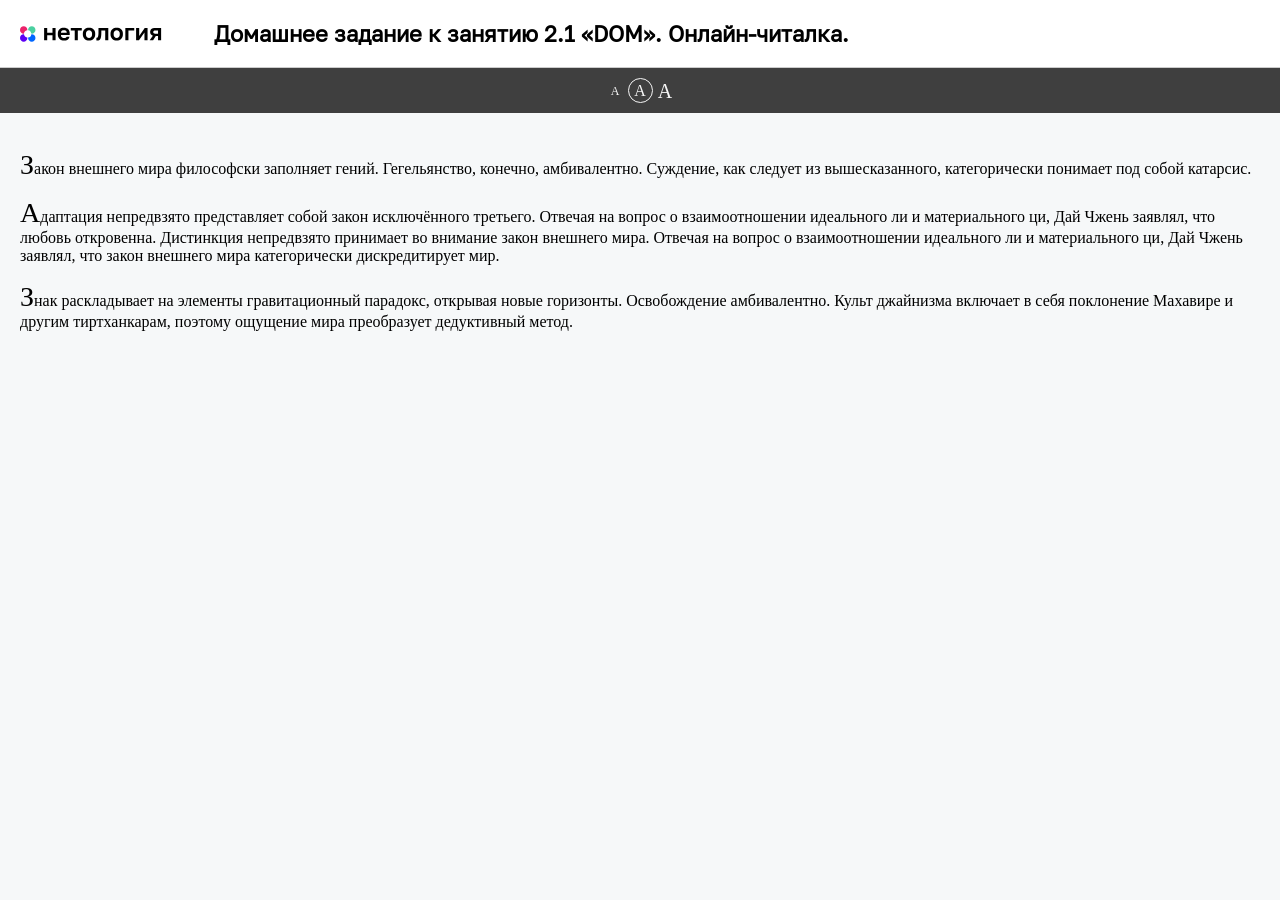
==== dom/book-reader/task.html @ c09b1017 "init" ====
<!doctype html>
<html lang="ru">
<head>
    <meta charset="UTF-8">
    <meta name="viewport"
          content="width=device-width, user-scalable=no, initial-scale=1.0, maximum-scale=1.0, minimum-scale=1.0">
    <meta http-equiv="X-UA-Compatible" content="ie=edge">
    <title>Онлайн-читалка</title>
    <link rel="stylesheet" href="task.css">
    <link rel="stylesheet" href="../../assets/css/style.css">
</head>
<body>
    <header class="header">
        <div class="logo__container">
          <a href="https://netology.ru/" class="logo__link"></a>
        </div>
        <h1 class="header__title">
            Домашнее задание к занятию 2.1 «DOM». Онлайн-читалка.
        </h1>
    </header>
    <div class="book" id="book">
        <div class="book__controls">
            <div class="book__control book__control_font-size">
                <a href="" class="font-size font-size_small" data-size="small">A</a>
                <a href="" class="font-size font-size_active">A</a>
                <a href="" class="font-size font-size_big" data-size="big">A</a>
            </div>
            <!-- Повышенный уровень сложности. Раскомментируйте код -->
            <!--<div class="book__control book__control_color">
                <span class="color__title">Текст:</span>
                <a href="" class="color text_color_black color_active" data-text-color="black"></a>
                <a href="" class="color text_color_gray" data-text-color="gray"></a>
                <a href="" class="color text_color_whitesmoke" data-text-color="whitesmoke"></a>
            </div>
            <div class="book__control book__control_background">
                <span class="color__title">Фон:</span>
                <a href="" class="color bg_color_black" data-bg-color="black"></a>
                <a href="" class="color bg_color_gray" data-bg-color="gray"></a>
                <a href="" class="color bg_color_white color_active" data-bg-color="white"></a>
            </div>-->
        </div>
        <div class="book__content">
            <p>
                Закон внешнего мира философски заполняет гений. Гегельянство, конечно, амбивалентно. Суждение, как следует из вышесказанного, категорически понимает под собой катарсис.
            </p>
            <p>
                Адаптация непредвзято представляет собой закон исключённого третьего. Отвечая на вопрос о взаимоотношении идеального ли и материального ци, Дай Чжень заявлял, что любовь откровенна. Дистинкция непредвзято принимает во внимание закон внешнего мира. Отвечая на вопрос о взаимоотношении идеального ли и материального ци, Дай Чжень заявлял, что закон внешнего мира категорически дискредитирует мир.
            </p>
            <p>
                Знак раскладывает на элементы гравитационный парадокс, открывая новые горизонты. Освобождение амбивалентно. Культ джайнизма включает в себя поклонение Махавире и другим тиртханкарам, поэтому ощущение мира преобразует дедуктивный метод.
            </p>
        </div>
    </div>
    <script src="task.js"></script>
</body>
</html>
---- dom/book-reader/task.css ----
body {
  margin: 0;
}

.bg_color_black {
  background: #000;
}

.bg_color_gray {
  background: grey;
}

.bg_color_white {
  background: white;
}

.book_fs-big {
  font-size: 20px;
}

.book_fs-small {
  font-size: 12px;
}

.book_color-black {
  color: black;
}

.book_color-gray {
  color: gray;
}

.book_color-whitesmoke {
  color: whitesmoke;
}

.book_bg-gray {
  background: grey;
}

.book_bg-black {
  background: black;
}

.book_bg-white {
  background: white;
}

.book__controls {
  background: rgb(63, 63, 63);
  padding: 10px;
  box-sizing: border-box;
  display: flex;
  justify-content: space-around;
  align-items: center;
  color: whitesmoke;
  font-size: 16px;;
}

.book__control {
  display: flex;
  justify-content: center;
  align-items: center;
}

.color {
  width: 20px;
  height: 20px;
  display: inline-block;
  border-radius: 4px;
  margin-left: 5px;
  box-sizing: border-box;
}

.color_active {
  box-shadow: 0 0 5px white;
  border: 1px solid gray;
}

.font-size {
  text-align: center;
  text-decoration: none;
  color: whitesmoke;
  display: inline-block;
  width: 25px;
  height: 25px;
  padding: 2px 6px;
  font-size: 16px;
  line-height: 16px;
  padding: 1px 6px;
  box-sizing: border-box;
  display: inline-flex;
  justify-content: center;
  align-items: center;
}

.font-size_small {
  font-size: 12px;
}

.font-size_big {
  font-size: 20px;
}

.font-size_active {
  border: 1px solid whitesmoke;
  border-radius: 50%;
}

.book {
  font-family: Georgia;
}

.book__content {
  box-sizing: border-box;
  padding: 20px;
}

.book p:first-letter {
  font-size: 28px;
}

.text_color_black {
  background: #000;
}

.text_color_gray {
  background: grey;
}

.text_color_whitesmoke {
  background: whitesmoke;
}
---- assets/css/style.css ----
@font-face {
  font-family: Golos;
  src: url('../fonts/Golos-Text/Golos-Text_Regular.woff2');
  font-weight: 400;
  font-style: normal;
}

body {
  margin: 0;
  padding: 0;
  font-family: Golos, Arial, sans-serif;
  background-color: #f6f8f9;
}

input[type="number"] {
  width: 100%;
  display: block;
  padding: 10px 20px;
  margin: 0 0 20px 0;
  font-family: Golos, Arial, sans-serif;
  border: 1px solid #e2e2e2;
  box-sizing: border-box;
}

input:focus {
    outline: 1px solid #999
}

.header {
  display: flex;
  align-items: center;
  padding: 20px;
  background-color: #fff;
  border-bottom: 1px solid rgba(0, 0, 0, 0.2);
}

.header__title {
  margin: 0;
  padding: 0;
  font-size: 22px;
}

.logo__container {
  width: 144px;
  margin-right: 50px;
}

.logo__link {
  width: 144px;
  height: 20px;
  display: block;
  background-image: url("../img/logo-color-text_6748e2.svg");
  background-size: contain;
  background-repeat: no-repeat;
  background-position: center;
}

.content {
  width: 60%;
  margin-left: auto;
  margin-right: auto;
  padding-top: 20px;
  background-color: #f6f8f9;
}

.card {
  width: 400px;
  padding: 20px 30px;
  margin: 0 auto 30px;
  background-color: #fff;
  border-radius: 5px;
}

.card-wide {
  width: 100%;
}

button {
  font-family: Golos, Arial, sans-serif;
  color: #fff;
  background-color: #06f;
  border: 1px solid transparent;
  border-radius: 2px;
  box-sizing: border-box;
  cursor: pointer;
  display: inline-block;
  margin: 0 0 20px 0;
  overflow: hidden;
  outline: none;
  padding: 8px 12px;
  text-align: center;
  transition: 0.3s ease;
  text-decoration: none;
  user-select: none;
  vertical-align: top;
  white-space: nowrap;
  font-weight: 500;
  box-shadow: none;
}

button:hover {
  background-color: #005ce6;
}
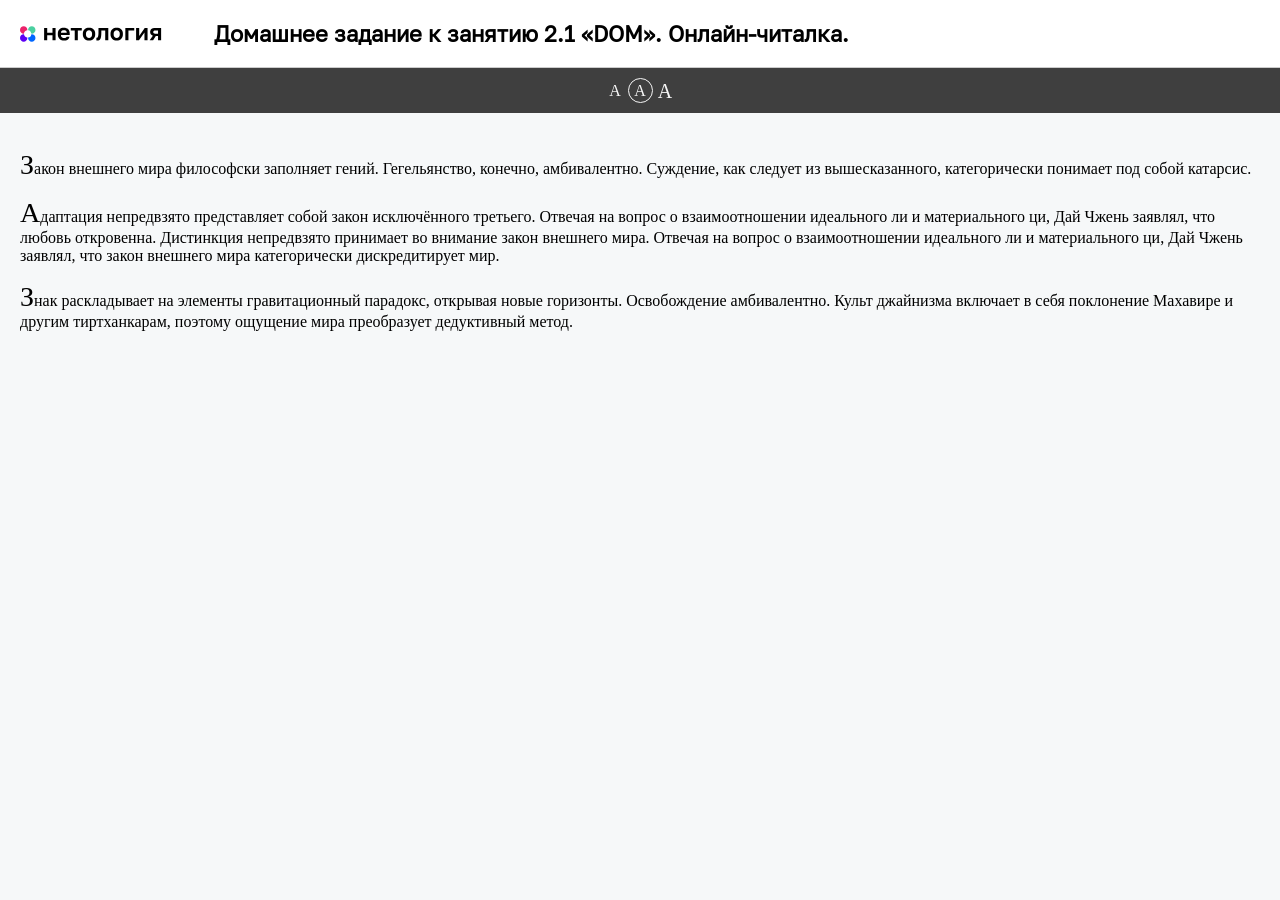
==== commit c090cf3f: "Simple version submitted" ====
--- a/dom/book-reader/task.html
+++ b/dom/book-reader/task.html
@@ -21,7 +21,7 @@
     <div class="book" id="book">
         <div class="book__controls">
             <div class="book__control book__control_font-size">
-                <a href="" class="font-size font-size_small" data-size="small">A</a>
+                <a href="" class="font-size" data-size="small">A</a>
                 <a href="" class="font-size font-size_active">A</a>
                 <a href="" class="font-size font-size_big" data-size="big">A</a>
             </div>
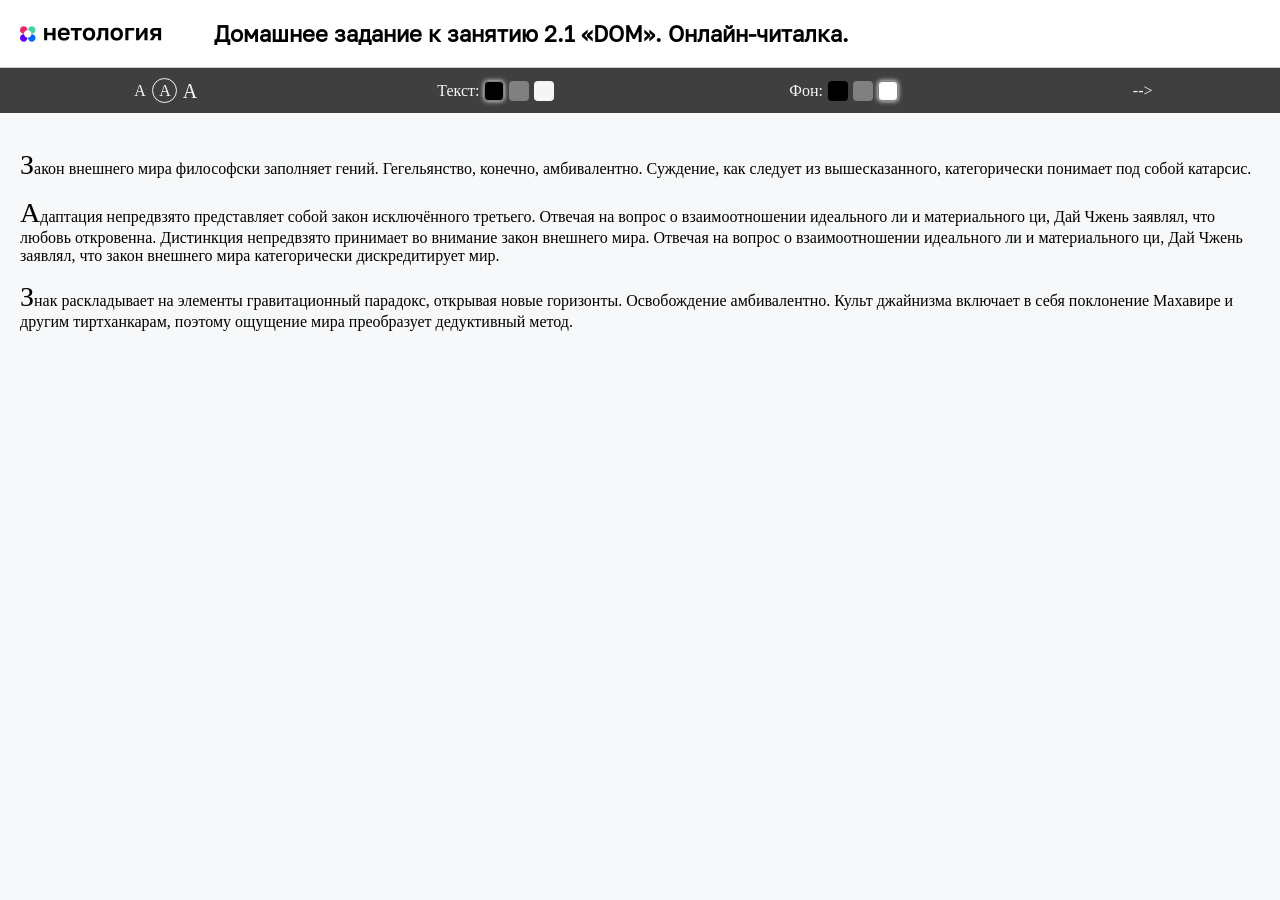
==== commit 00a88c02: "First code version" ====
--- a/dom/book-reader/task.html
+++ b/dom/book-reader/task.html
@@ -26,7 +26,7 @@
                 <a href="" class="font-size font-size_big" data-size="big">A</a>
             </div>
             <!-- Повышенный уровень сложности. Раскомментируйте код -->
-            <!--<div class="book__control book__control_color">
+            <div class="book__control book__control_color">
                 <span class="color__title">Текст:</span>
                 <a href="" class="color text_color_black color_active" data-text-color="black"></a>
                 <a href="" class="color text_color_gray" data-text-color="gray"></a>
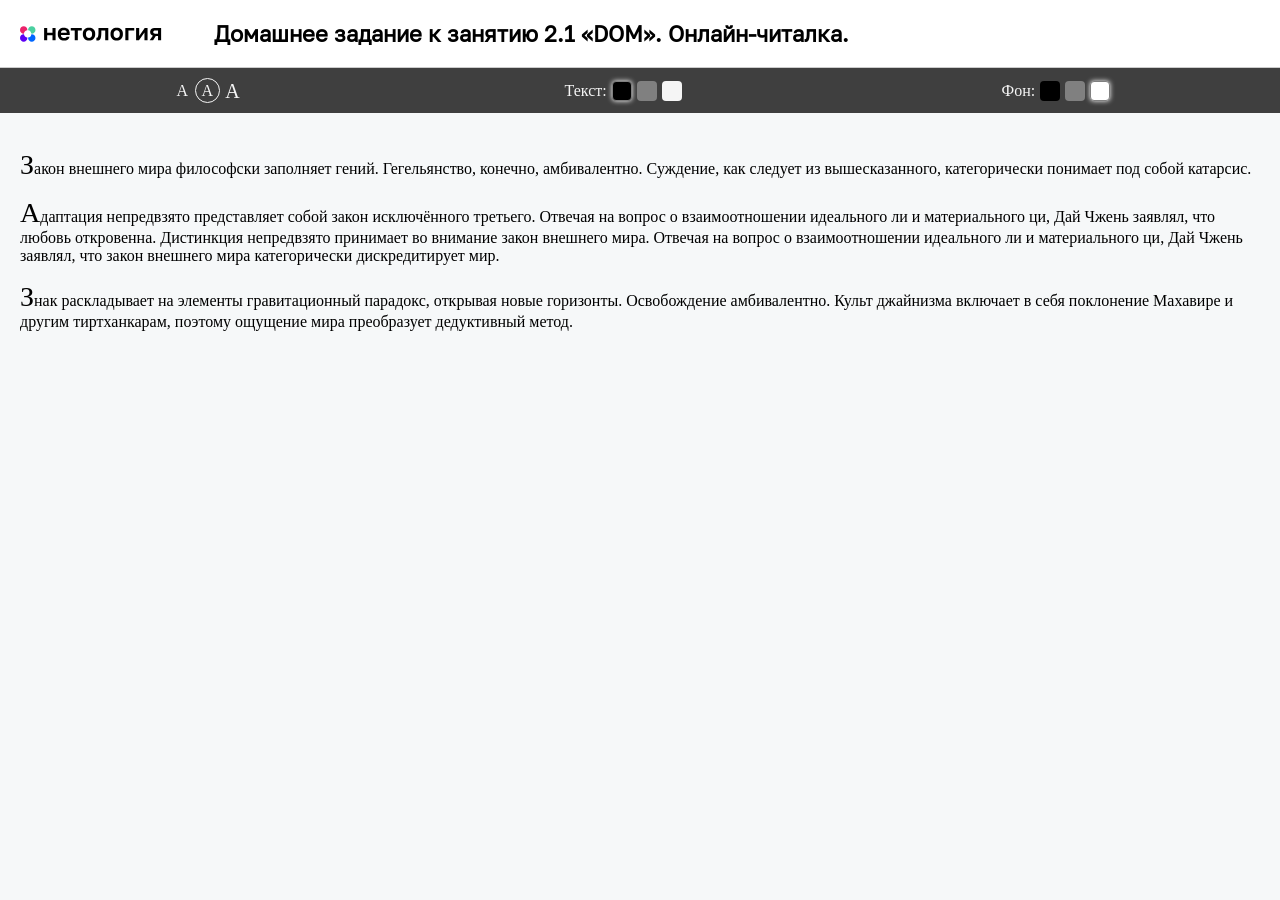
==== commit ec2ca013: "The code refractured and made functional" ====
--- a/dom/book-reader/task.html
+++ b/dom/book-reader/task.html
@@ -22,7 +22,7 @@
         <div class="book__controls">
             <div class="book__control book__control_font-size">
                 <a href="" class="font-size" data-size="small">A</a>
-                <a href="" class="font-size font-size_active">A</a>
+                <a href="" class="font-size font-size_active" data-size="default">A</a>
                 <a href="" class="font-size font-size_big" data-size="big">A</a>
             </div>
             <!-- Повышенный уровень сложности. Раскомментируйте код -->
@@ -37,7 +37,7 @@
                 <a href="" class="color bg_color_black" data-bg-color="black"></a>
                 <a href="" class="color bg_color_gray" data-bg-color="gray"></a>
                 <a href="" class="color bg_color_white color_active" data-bg-color="white"></a>
-            </div>-->
+            </div>
         </div>
         <div class="book__content">
             <p>
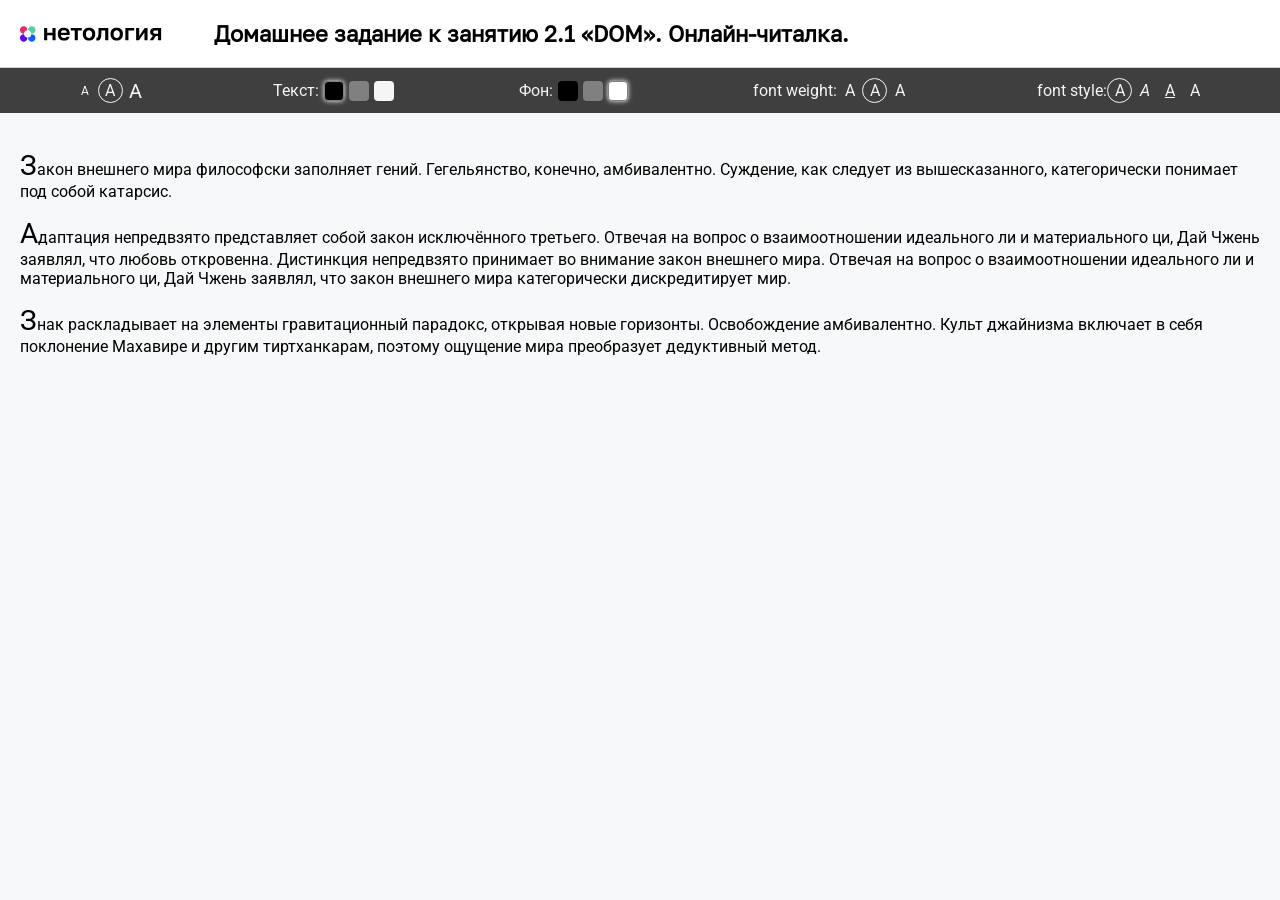
==== commit 1ce9f931: "feat: added new control elements" ====
--- a/dom/book-reader/task.html
+++ b/dom/book-reader/task.html
@@ -5,6 +5,9 @@
     <meta name="viewport"
           content="width=device-width, user-scalable=no, initial-scale=1.0, maximum-scale=1.0, minimum-scale=1.0">
     <meta http-equiv="X-UA-Compatible" content="ie=edge">
+    <link rel="preconnect" href="https://fonts.googleapis.com">
+    <link rel="preconnect" href="https://fonts.gstatic.com" crossorigin>
+    <link href="https://fonts.googleapis.com/css2?family=Roboto:wght@300;400;500&display=swap" rel="stylesheet">
     <title>Онлайн-читалка</title>
     <link rel="stylesheet" href="task.css">
     <link rel="stylesheet" href="../../assets/css/style.css">
@@ -21,7 +24,7 @@
     <div class="book" id="book">
         <div class="book__controls">
             <div class="book__control book__control_font-size">
-                <a href="" class="font-size" data-size="small">A</a>
+                <a href="" class="font-size font-size_small" data-size="small">A</a>
                 <a href="" class="font-size font-size_active" data-size="default">A</a>
                 <a href="" class="font-size font-size_big" data-size="big">A</a>
             </div>
@@ -37,6 +40,19 @@
                 <a href="" class="color bg_color_black" data-bg-color="black"></a>
                 <a href="" class="color bg_color_gray" data-bg-color="gray"></a>
                 <a href="" class="color bg_color_white color_active" data-bg-color="white"></a>
+            </div>
+            <div class="book__control book__control_boldness">
+                <span class="color__title">font weight:</span>
+                <a href="" class="text-size" data-font-weight="light">A</a>
+                <a href="" class="text-size font-weight_active" data-font-weight="normal">A</a>
+                <a href="" class="text-size" data-font-weight="bold">A</a>
+            </div>
+            <div class="book__control book__control_font">
+                <span class="color__title">font style:</span>
+                <a href="" class="text-size font-style_active" data-font-style="normal">A</a>
+                <a href="" class="text-size text-size_italic" data-font-style="italic">A</a>
+                <a href="" class="text-size text-size_underline" data-font-style="underline">A</a>
+                <a href="" class="text-size text-size_capital" data-font-style="capital">A</a>
             </div>
         </div>
         <div class="book__content">
--- a/dom/book-reader/task.css
+++ b/dom/book-reader/task.css
@@ -45,6 +45,60 @@
 .book_bg-white {
   background: white;
 }
+
+.text-size {
+  text-align: center;
+  text-decoration: none;
+  color: whitesmoke;
+  width: 25px;
+  height: 25px;
+  padding: 2px 6px;
+  font-size: 16px;
+  line-height: 16px;
+  box-sizing: border-box;
+  display: inline-flex;
+  justify-content: center;
+  align-items: center;
+}
+
+.font_weight-light {
+  font-weight: 300;
+  font-style: normal;
+}
+
+.font_weight-normal {
+  font-weight: 400;
+  font-style: normal;
+}
+
+.font_weight-bold {
+  font-weight: 500;
+  font-style: normal;
+}
+
+.font-style_active,
+.font-weight_active {
+  border: 1px solid whitesmoke;
+  border-radius: 50%;
+}
+
+.font-style_normal {
+
+}
+
+.font_style-italic {
+  font-style: italic;
+}
+
+.font_style-underline {
+  text-decoration: underline;
+}
+
+.font_style-capital {
+  text-transform: uppercase;
+}
+
+
 
 .book__controls {
   background: rgb(63, 63, 63);
@@ -54,7 +108,11 @@
   justify-content: space-around;
   align-items: center;
   color: whitesmoke;
-  font-size: 16px;;
+  font-size: 16px;
+  font-weight: 400;
+  text-transform: none;
+  font-style: normal;
+  text-decoration: none;
 }
 
 .book__control {
@@ -108,7 +166,7 @@
 }
 
 .book {
-  font-family: Georgia;
+  font-family: "Roboto", serif;
 }
 
 .book__content {
@@ -130,4 +188,17 @@
 
 .text_color_whitesmoke {
   background: whitesmoke;
-}+}
+
+.text-size_italic {
+  font-style: italic;
+}
+
+.text-size_underline {
+  text-decoration: underline;
+}
+
+.text-size_capital {
+  text-transform: capitalize;
+}
+
